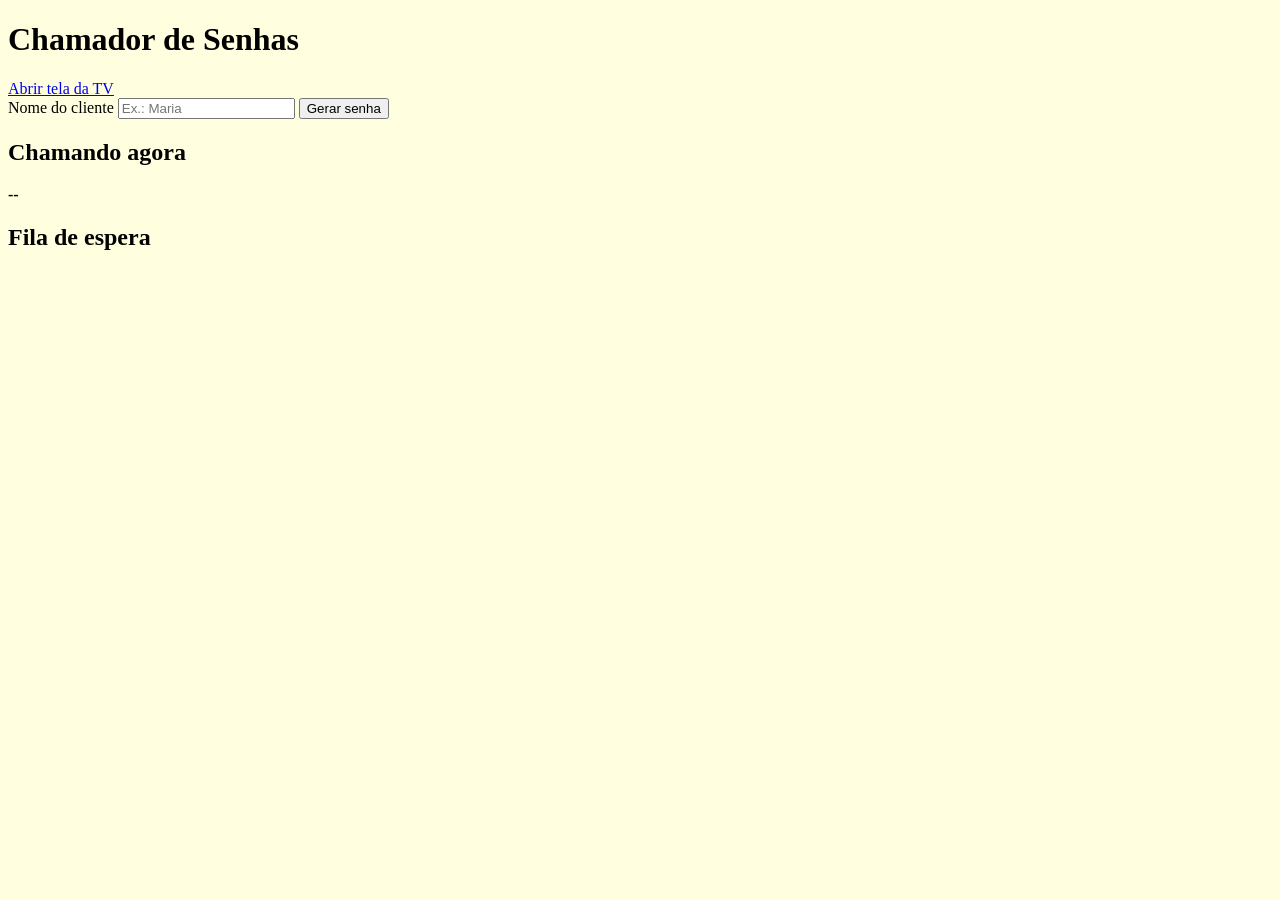
==== index.html @ 8f4a2c44 "Estrutura HTML do painel" ====
<!doctype html>
<html lang="pt-BR">
  <head>
    <meta charset="UTF-8" />
    <meta name="viewport" content="width=device-width, initial-scale=1.0" />
    <title>Chamador de Senhas</title>
    <link rel="stylesheet" href="css/style.css" />
  </head>
  <body>
    <header>
      <h1>Chamador de Senhas</h1>
      <a href="tela.html" target="_blank">Abrir tela da TV</a>
    </header>

    <main>
      <form id="form-pedido">
        <label for="input-nome">Nome do cliente</label>
        <input id="input-nome" type="text" placeholder="Ex.: Maria" />
        <button type="submit">Gerar senha</button>
      </form>

      <section>
        <h2>Chamando agora</h2>
        <strong id="senha-atual">--</strong>
        <span id="nome-atual"></span>
      </section>

      <section>
        <h2>Fila de espera</h2>
        <ul id="fila"></ul>
      </section>
    </main>

    <script src="js/script.js"></script>
  </body>
</html>
---- css/style.css ----
body {
  background: lightyellow;
}
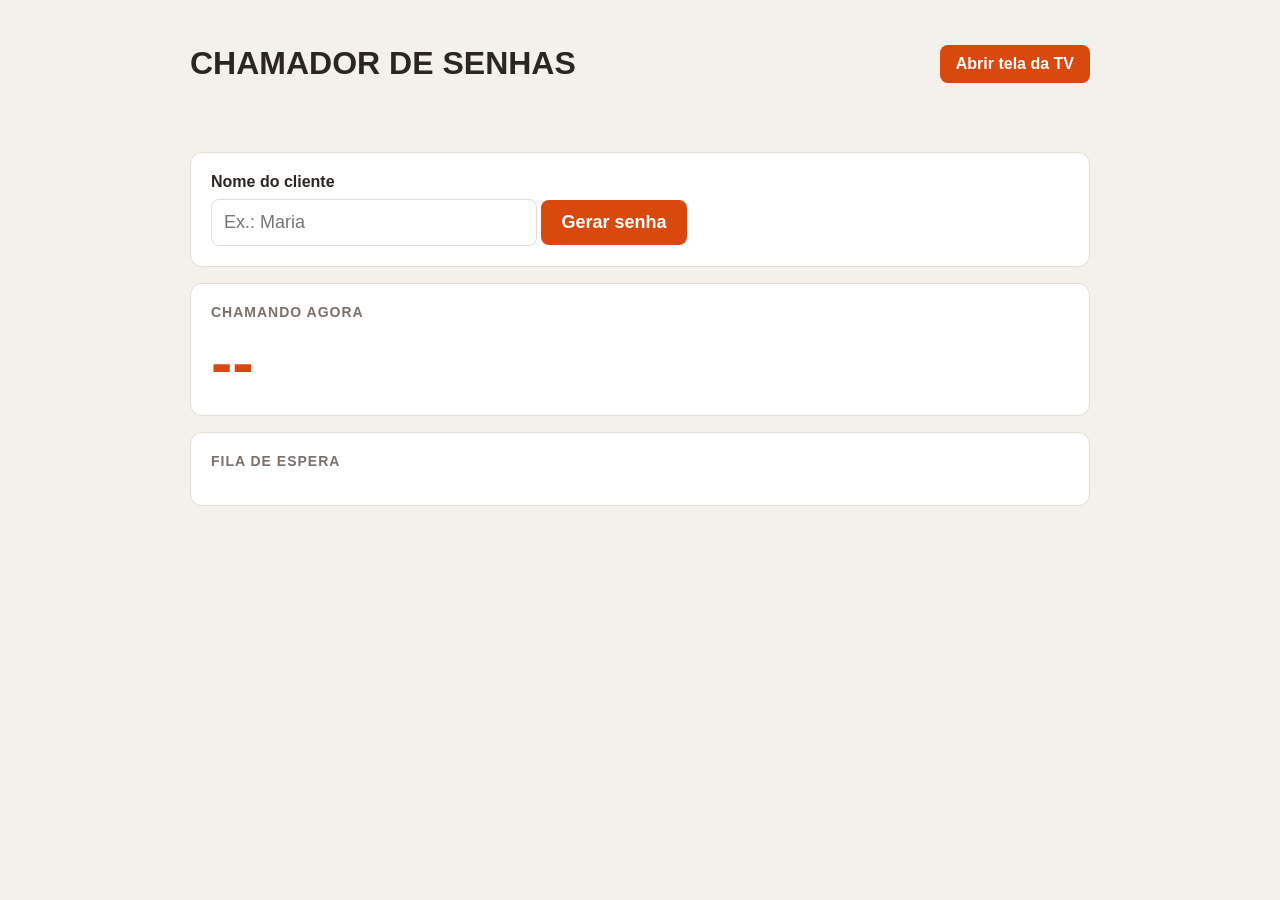
==== commit 774ef5d6: "Estilo do painel com CSS" ====
--- a/index.html
+++ b/index.html
@@ -8,24 +8,24 @@
   </head>
   <body>
     <header>
-      <h1>Chamador de Senhas</h1>
+      <h1>CHAMADOR DE SENHAS</h1>
       <a href="tela.html" target="_blank">Abrir tela da TV</a>
     </header>
 
     <main>
-      <form id="form-pedido">
+      <form id="form-pedido" class="cartao"> 
         <label for="input-nome">Nome do cliente</label>
         <input id="input-nome" type="text" placeholder="Ex.: Maria" />
         <button type="submit">Gerar senha</button>
       </form>
 
-      <section>
+      <section class="cartao">
         <h2>Chamando agora</h2>
         <strong id="senha-atual">--</strong>
         <span id="nome-atual"></span>
       </section>
 
-      <section>
+      <section class="cartao">
         <h2>Fila de espera</h2>
         <ul id="fila"></ul>
       </section>
--- a/css/style.css
+++ b/css/style.css
@@ -1,3 +1,95 @@
 body {
-  background: lightyellow;
+  margin: 0;
+  font-family: 'Segoe UI', Arial, sans-serif;
+  background: #f4f1ec;
+  color: #2b2622;
+}
+
+ main {
+  max-width: 900px;
+  margin: 0 auto;
+  padding: 24px;
+}
+
+header {
+  display: flex;
+  justify-content: space-between;
+  align-items: center;
+  max-width: 900px;
+  margin: 0 auto;
+  padding: 24px;
+}
+
+header a {
+  background: #d9480f;
+  color: white;
+  padding: 10px 16px;
+  border-radius: 8px;
+  text-decoration: none;
+  font-weight: 600;
+}
+
+header a:hover {
+  background: #b33c0c;
+}
+
+.cartao {
+  background: white;
+  border: 1px solid #e4ddd5;
+  border-radius: 12px;
+  padding: 20px;
+  margin-bottom: 16px;
+}
+
+label {
+  display: block;
+  font-weight: 600;
+  margin-bottom: 8px;
+}
+
+input {
+  font-size: 18px;
+  padding: 12px;
+  border: 1px solid #e4ddd5;
+  border-radius: 8px;
+  width: 300px;
+}
+
+input:focus {
+  outline: 2px solid #d9480f;
+}
+
+button {
+  font-size: 18px;
+  padding: 12px 20px;
+  background: #d9480f;
+  color: white;
+  border: none;
+  border-radius: 8px;
+  font-weight: 600;
+  cursor: pointer;
+}
+
+button:hover {
+  background: #b33c0c;
+}
+
+h2 {
+  font-size: 14px;
+  text-transform: uppercase;
+  letter-spacing: 1px;
+  color: #7a716a;
+  margin-top: 0;
+}
+
+#senha-atual {
+  display: block;
+  font-size: 64px;
+  color: #d9480f;
+  line-height: 1;
+}
+
+#nome-atual {
+  font-size: 24px;
+  font-weight: 600;
 }
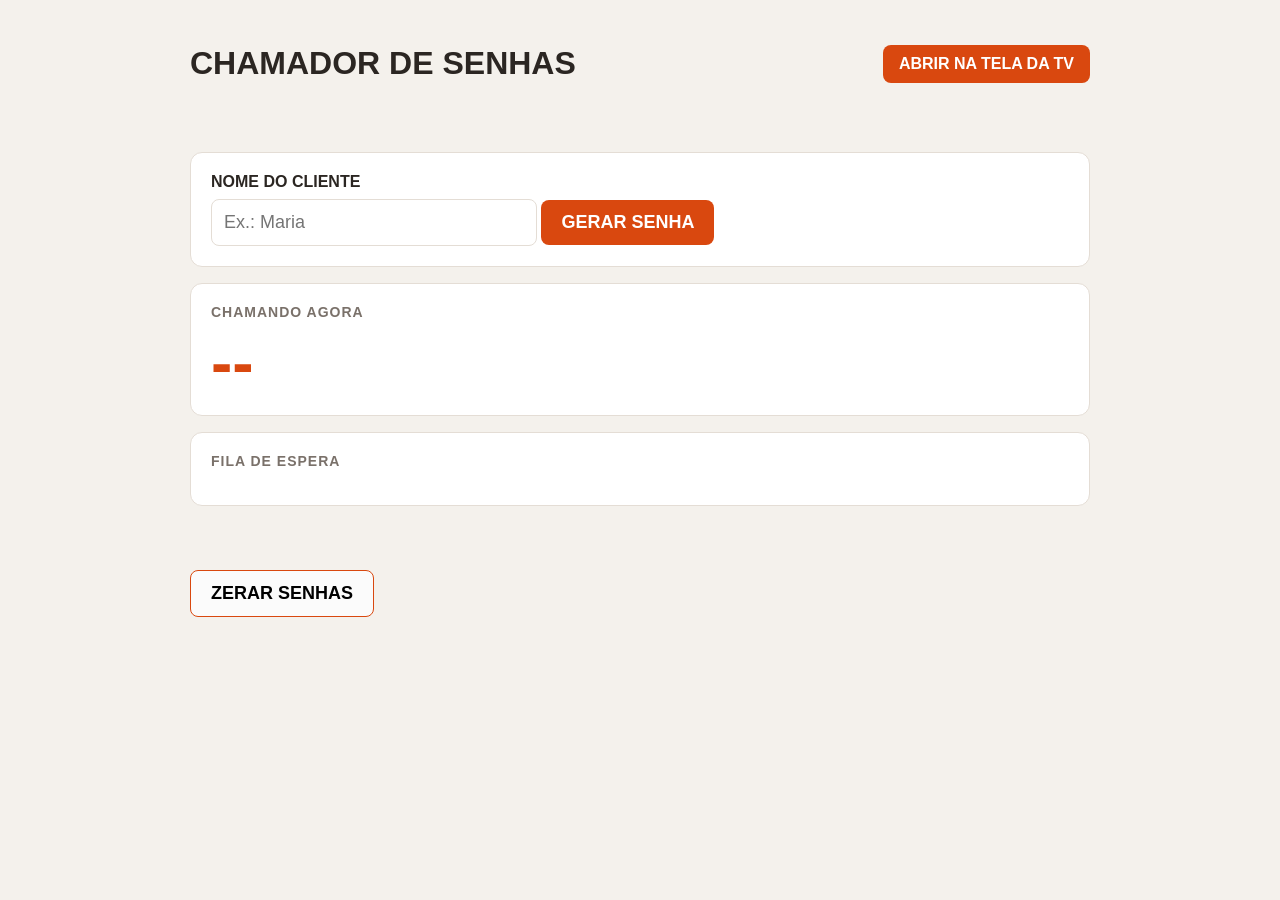
==== commit 176a631a: "Botão para zerar as senhas" ====
--- a/index.html
+++ b/index.html
@@ -9,14 +9,14 @@
   <body>
     <header>
       <h1>CHAMADOR DE SENHAS</h1>
-      <a href="tela.html" target="_blank">Abrir tela da TV</a>
+      <a href="tela.html" target="_blank">ABRIR NA TELA DA TV</a>
     </header>
 
     <main>
-      <form id="form-pedido" class="cartao"> 
-        <label for="input-nome">Nome do cliente</label>
+      <form id="form-pedido" class="cartao">
+        <label for="input-nome">NOME DO CLIENTE</label>
         <input id="input-nome" type="text" placeholder="Ex.: Maria" />
-        <button type="submit">Gerar senha</button>
+        <button type="submit">GERAR SENHA</button>
       </form>
 
       <section class="cartao">
@@ -31,6 +31,10 @@
       </section>
     </main>
 
+    <footer>
+      <button id="btn-zerar" class="btn-zerar">ZERAR SENHAS</button>
+    </footer>
+
     <script src="js/script.js"></script>
   </body>
 </html>
--- a/css/style.css
+++ b/css/style.css
@@ -1,11 +1,11 @@
 body {
   margin: 0;
-  font-family: 'Segoe UI', Arial, sans-serif;
+  font-family: 'Arial';
   background: #f4f1ec;
   color: #2b2622;
 }
 
- main {
+ main, footer {
   max-width: 900px;
   margin: 0 auto;
   padding: 24px;
@@ -92,4 +92,14 @@
 #nome-atual {
   font-size: 24px;
   font-weight: 600;
+}
+
+.btn-zerar {
+  background: rgb(251, 251, 251);
+  color: #000000;
+  border: 1px solid #d9480f;
+}
+
+.btn-zerar:hover {
+  background: #6c6c6c;
 }
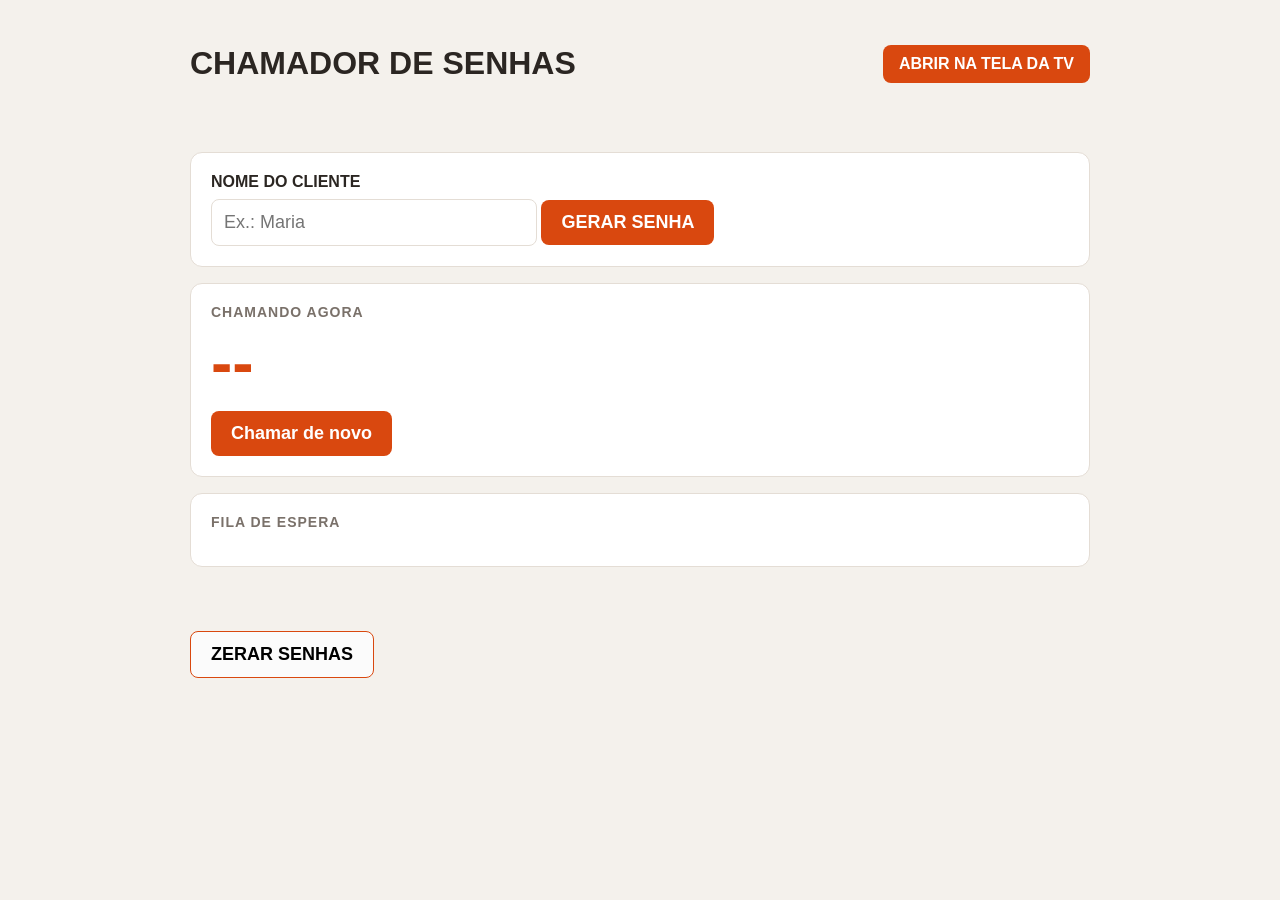
==== commit 8543a9eb: "Botão para chamar a senha de novo" ====
--- a/index.html
+++ b/index.html
@@ -23,6 +23,7 @@
         <h2>Chamando agora</h2>
         <strong id="senha-atual">--</strong>
         <span id="nome-atual"></span>
+        <button id="btn-repetir" class="btn-repetir">Chamar de novo</button>
       </section>
 
       <section class="cartao">
--- a/css/style.css
+++ b/css/style.css
@@ -102,4 +102,9 @@
 
 .btn-zerar:hover {
   background: #6c6c6c;
-}+}
+
+.btn-repetir {
+  display: block;
+  margin-top: 16px;
+}
